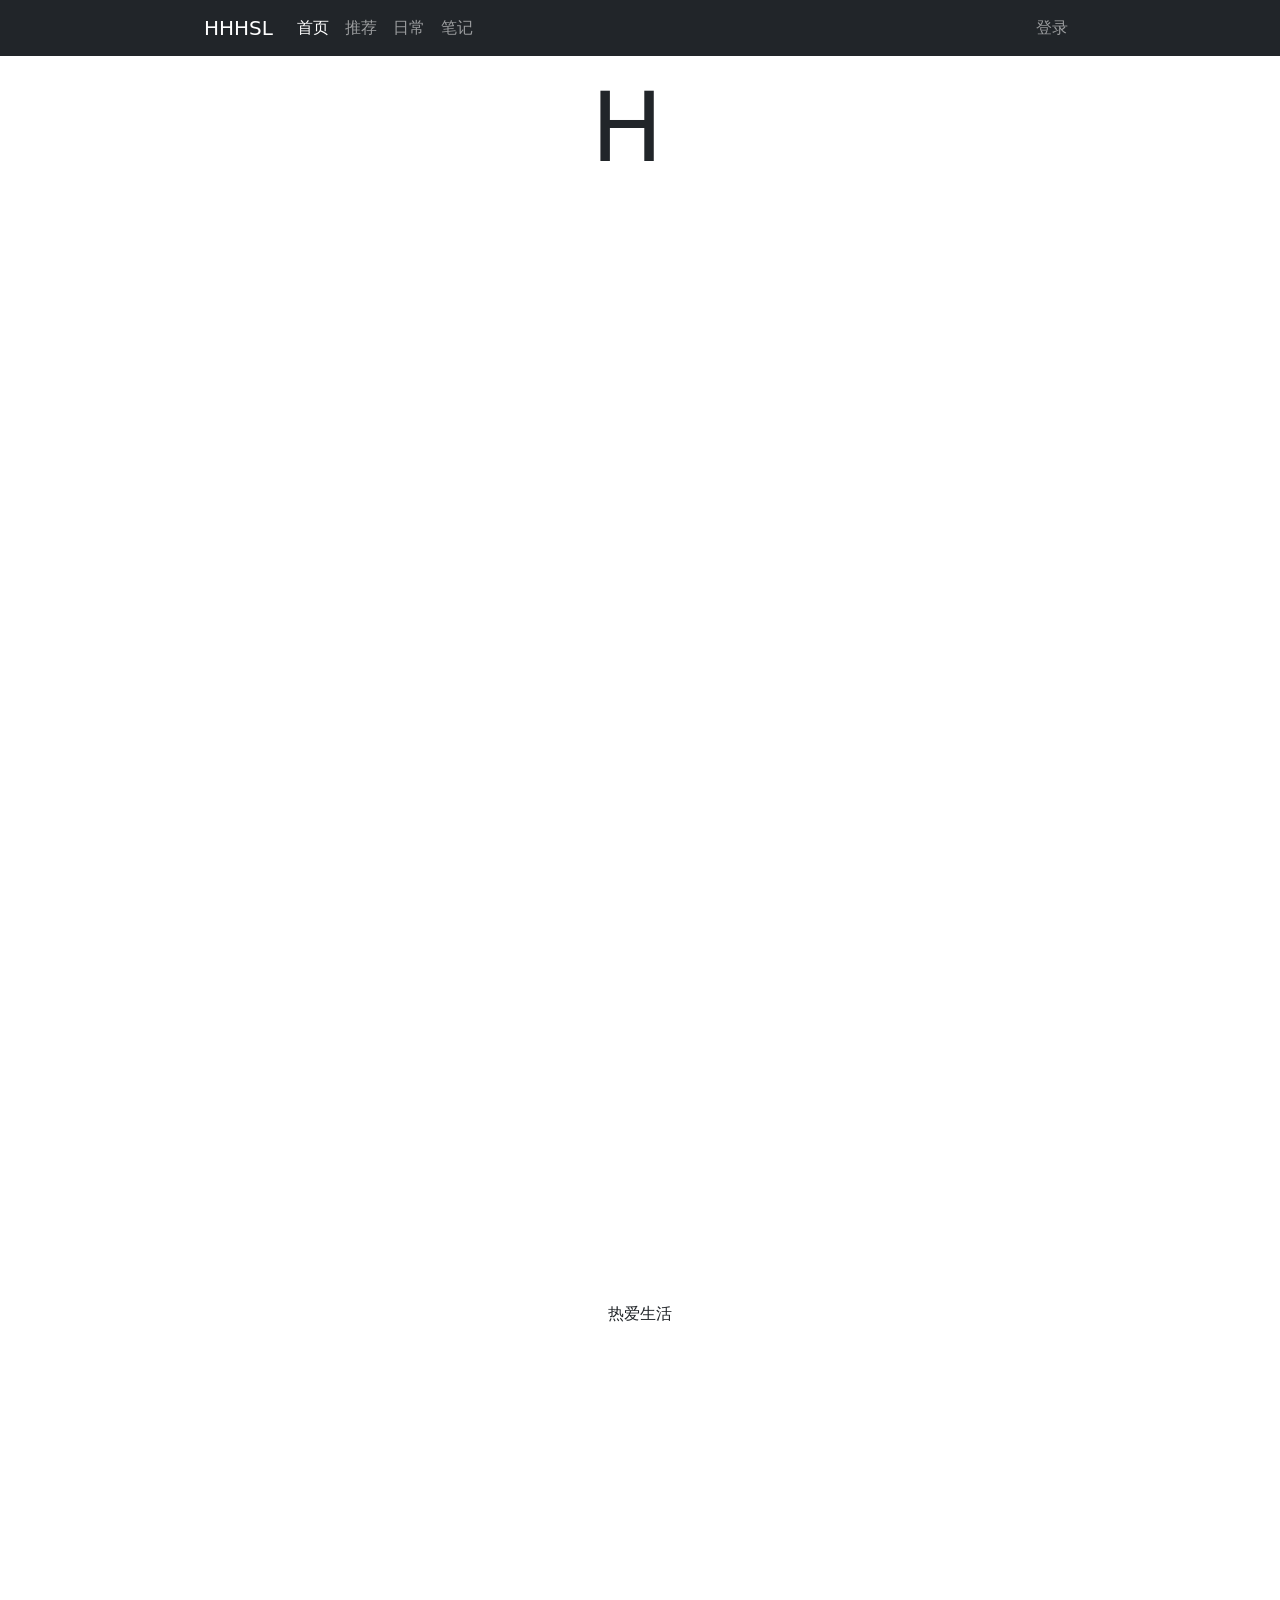
==== index.html @ 60bb008b "HHHSL" ====
<!DOCTYPE html>
<html>

<head>
    <meta charset="UTF-8">
    <meta http-equiv="X-UA-Compatible" content="IE=edge">
    <meta name="viewport" content="width=device-width, initial-scale=1.0">
    <link href="https://cdn.jsdelivr.net/npm/bootstrap@5.0.0-beta3/dist/css/bootstrap.min.css" rel="stylesheet" integrity="sha384-eOJMYsd53ii+scO/bJGFsiCZc+5NDVN2yr8+0RDqr0Ql0h+rP48ckxlpbzKgwra6" crossorigin="anonymous">
    <link rel="stylesheet" href="https://cdnjs.cloudflare.com/ajax/libs/animate.css/4.1.1/animate.min.css" />
    <link rel="stylesheet" href="css/index.css">
    <link rel="icon" href="img/1.jpg">
    <script src="https://cdn.bootcdn.net/ajax/libs/jquery/2.2.0/jquery.js" type="text/javascript" charset="utf-8"></script>
    <script src="https://cdn.jsdelivr.net/npm/bootstrap@5.0.0-beta3/dist/js/bootstrap.min.js" integrity="sha384-j0CNLUeiqtyaRmlzUHCPZ+Gy5fQu0dQ6eZ/xAww941Ai1SxSY+0EQqNXNE6DZiVc" crossorigin="anonymous"></script>
    <script src="js/index.js"></script>
    <title>HHHSL</title>
</head>

<body>
    <script src="js/navigation.js"></script>

    <!-- 主体 -->
    <div id="subject">
        <div class="hi" id="hi">
            <p class="animate__animated animate__backInDown">H<span>i</span></p>
            <p>这里是HHHSL</p>
        </div>
        <div class="introduce" id="introduce">
            
            <P class="">热爱生活</P>
            
        </div>
        <div class="introduce1" id="introduce1">

        </div>
    </div>
    <!-- 底部 -->
    <div id="bottom">

    </div>
</body>

</html>
---- css/index.css ----
@media (min-width: 1200px) { 
    .navbar .container{
        width: 70%;
    }
 }
 @media (min-width: 576px) { 
    .hi{
        font-size: 6em;
    }
 }
 @media (max-width: 576px) { 
    .hi  p:nth-child(1){
        font-size: 5em;
    }
 }
/* 主体部分 */
#subject{
    margin-top: 56px;
}
.hi{
    transition: background-color 2s;
}
.hi p:nth-child(2){
    font-size: 2.9em;
    opacity: 0;
}
.hi,.introduce{
    display: flex;
    align-items: center;
    justify-content: center;
    flex-wrap: wrap;
    text-align: center;
}
.hi p{
    margin-bottom: 0px;
}
.hi span{
    opacity: 0.0;
}
.introduce p{
}
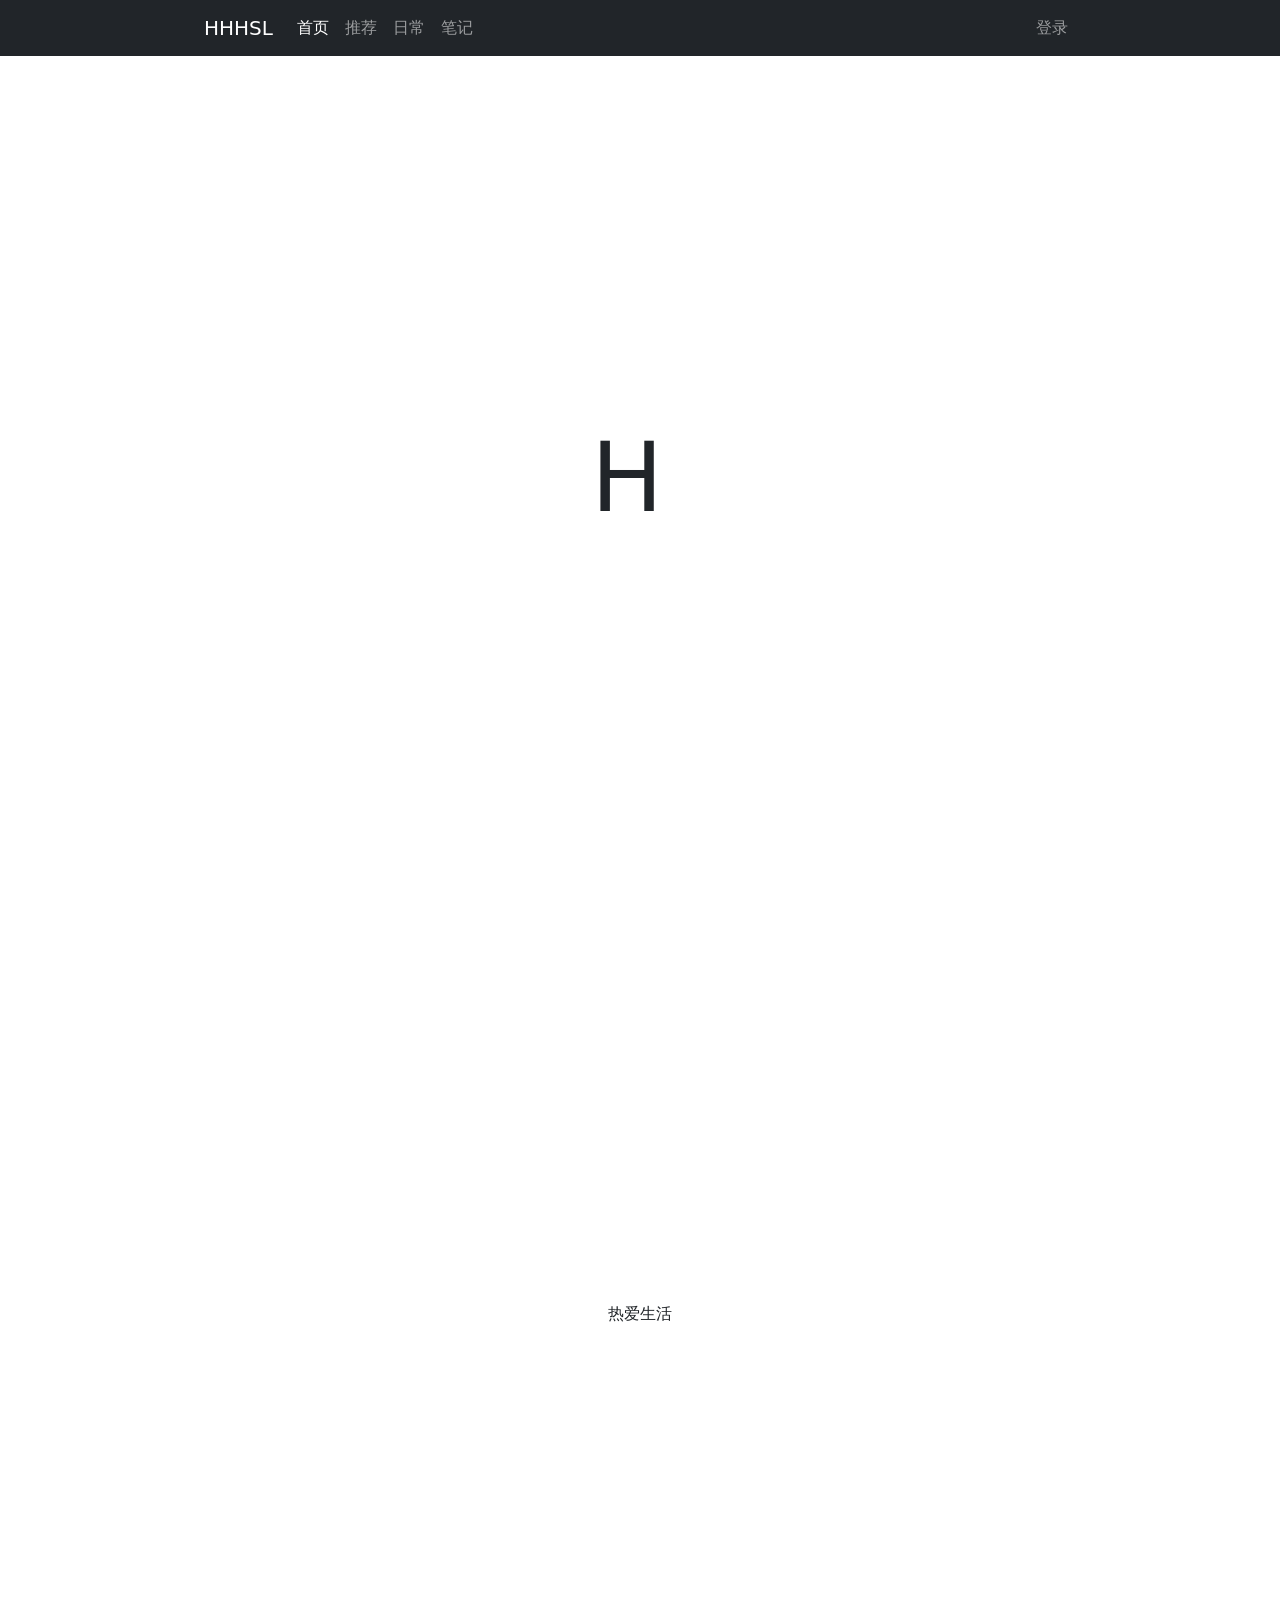
==== commit 4675a1ed: "H" ====
--- a/index.html
+++ b/index.html
@@ -22,7 +22,7 @@
     <div id="subject">
         <div class="hi" id="hi">
             <p class="animate__animated animate__backInDown">H<span>i</span></p>
-            <p>这里是HHHSL</p>
+
         </div>
         <div class="introduce" id="introduce">
             
--- a/css/index.css
+++ b/css/index.css
@@ -21,15 +21,14 @@
 .hi{
     transition: background-color 2s;
 }
-.hi p:nth-child(2){
-    font-size: 2.9em;
-    opacity: 0;
-}
 .hi,.introduce{
     display: flex;
     align-items: center;
     justify-content: center;
     flex-wrap: wrap;
+    -webkit-flex-wrap: wrap;
+    -ms-flex-wrap: wrap;
+    -moz-flex-wrap: wrap;
     text-align: center;
 }
 .hi p{
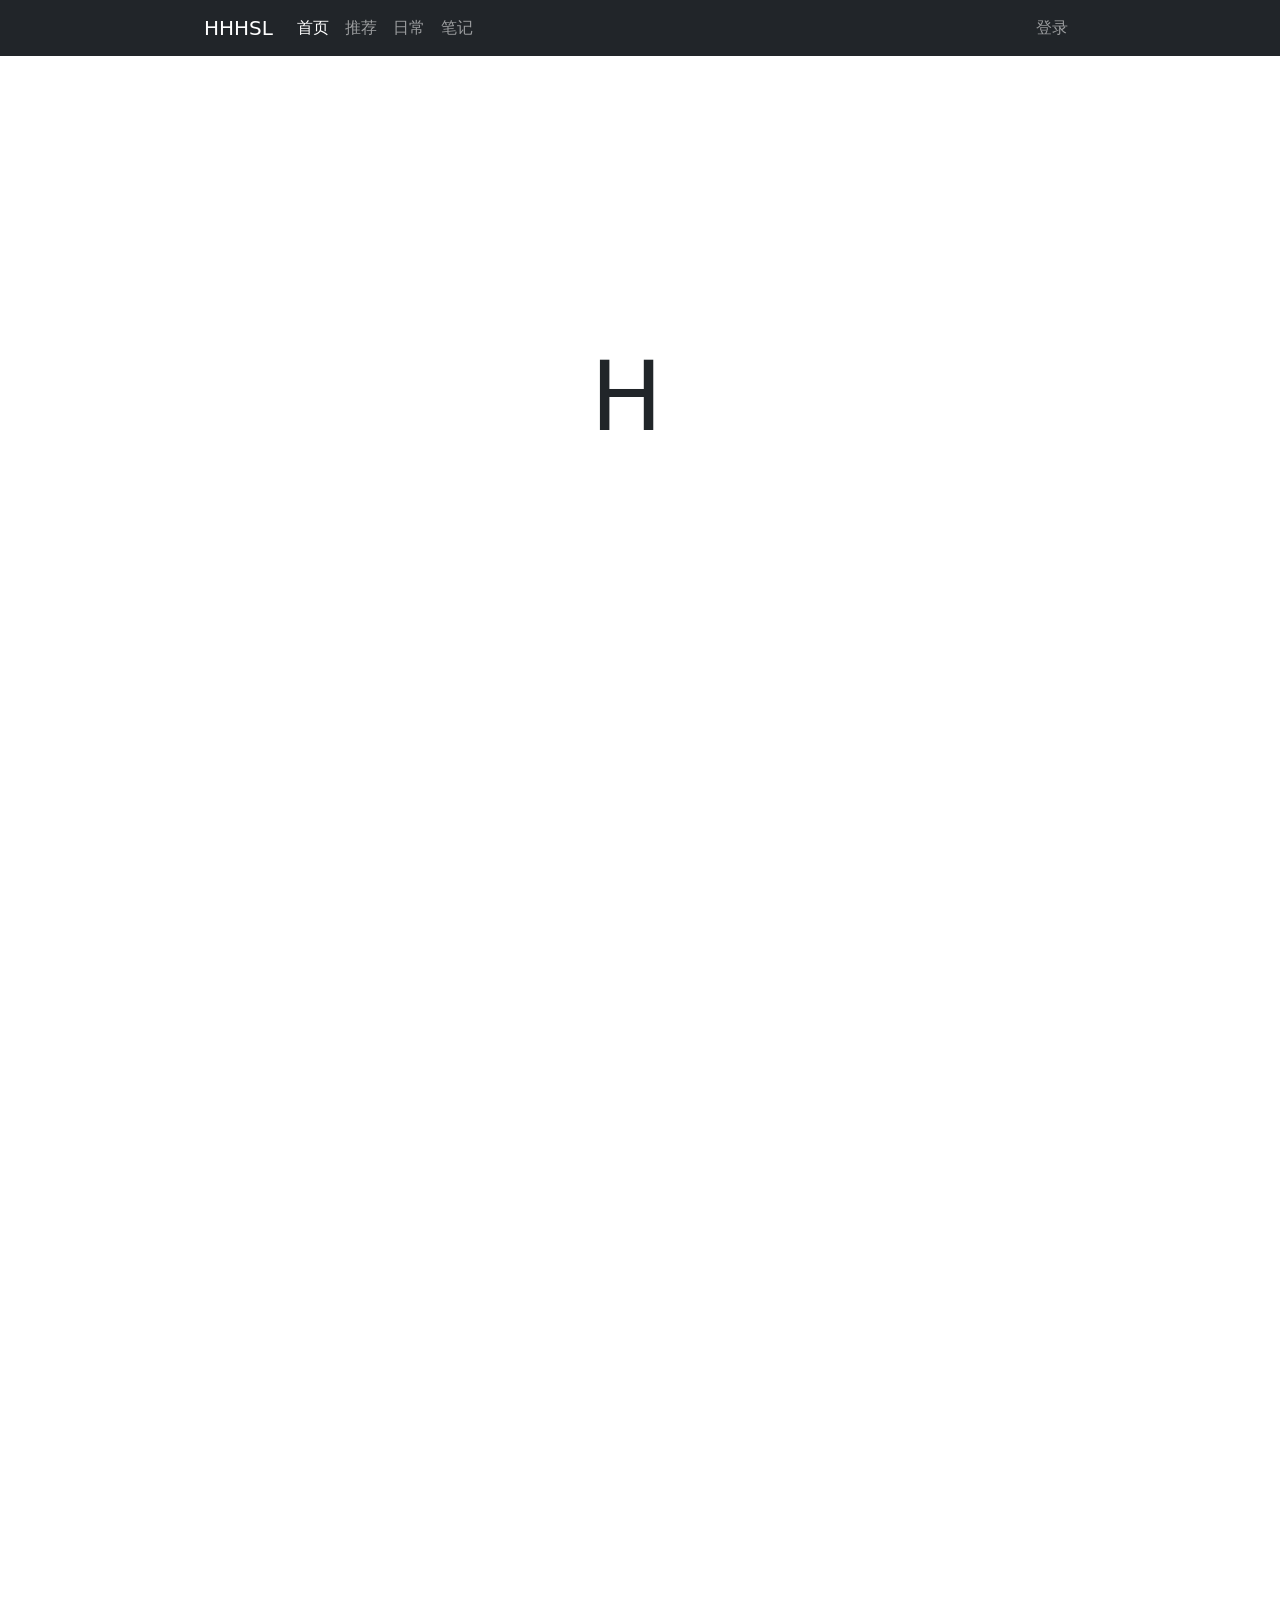
==== commit d640f60d: "HHHH" ====
--- a/index.html
+++ b/index.html
@@ -19,19 +19,20 @@
     <script src="js/navigation.js"></script>
 
     <!-- 主体 -->
-    <div id="subject">
-        <div class="hi" id="hi">
-            <p class="animate__animated animate__backInDown">H<span>i</span></p>
-
+    <div class="subject">
+        <div class="hi vh-100">
+            <div class="content">
+                <p class="animate__animated animate__backInDown">H<span>i</span></p>
+                <p>这里是HHHSL</p>
+            </div>
         </div>
-        <div class="introduce" id="introduce">
-            
-            <P class="">热爱生活</P>
+        <div class="hi1 vh-100">
             
         </div>
-        <div class="introduce1" id="introduce1">
+        <div class="hi2 vh-100">
+            
+        </div>
 
-        </div>
     </div>
     <!-- 底部 -->
     <div id="bottom">
--- a/css/index.css
+++ b/css/index.css
@@ -1,44 +1,42 @@
- 
-@media (min-width: 1200px) { 
-    .navbar .container{
-        width: 70%;
-    }
+ @media (min-width: 1200px) {
+     .navbar .container {
+         width: 70%;
+     }
  }
- @media (min-width: 576px) { 
-    .hi{
-        font-size: 6em;
-    }
+
+ @media (min-width: 576px) {
+     .hi p:nth-child(1) {
+         font-size: 6em;
+     }
  }
- @media (max-width: 576px) { 
-    .hi  p:nth-child(1){
-        font-size: 5em;
-    }
+
+ @media (max-width: 576px) {
+     .hi p:nth-child(1) {
+         font-size: 5em;
+     }
  }
-/* 主体部分 */
-#subject{
-    margin-top: 56px;
-}
-.hi{
-    transition: background-color 2s;
-}
-.hi,.introduce{
-    display: flex;
-    align-items: center;
-    justify-content: center;
-    flex-wrap: wrap;
-    -webkit-flex-wrap: wrap;
-    -ms-flex-wrap: wrap;
-    -moz-flex-wrap: wrap;
-    text-align: center;
-}
-.hi p{
-    margin-bottom: 0px;
-}
-.hi span{
-    opacity: 0.0;
-}
-.introduce p{
-}
 
+ /* 主体部分 */
 
+ /* 模拟表格居中 */
 
+ .hi {
+     display: table;
+     width: 100%;
+     transition: background-color 2s;
+ }
+
+ .hi .content {
+     display: table-cell;
+     vertical-align: middle;
+     text-align: center;
+ }
+
+ .hi span, .hi p:nth-child(2) {
+     opacity: 0;
+ }
+
+ .hi p:nth-child(2) {
+     position: relative;
+     top: 30%;
+ }
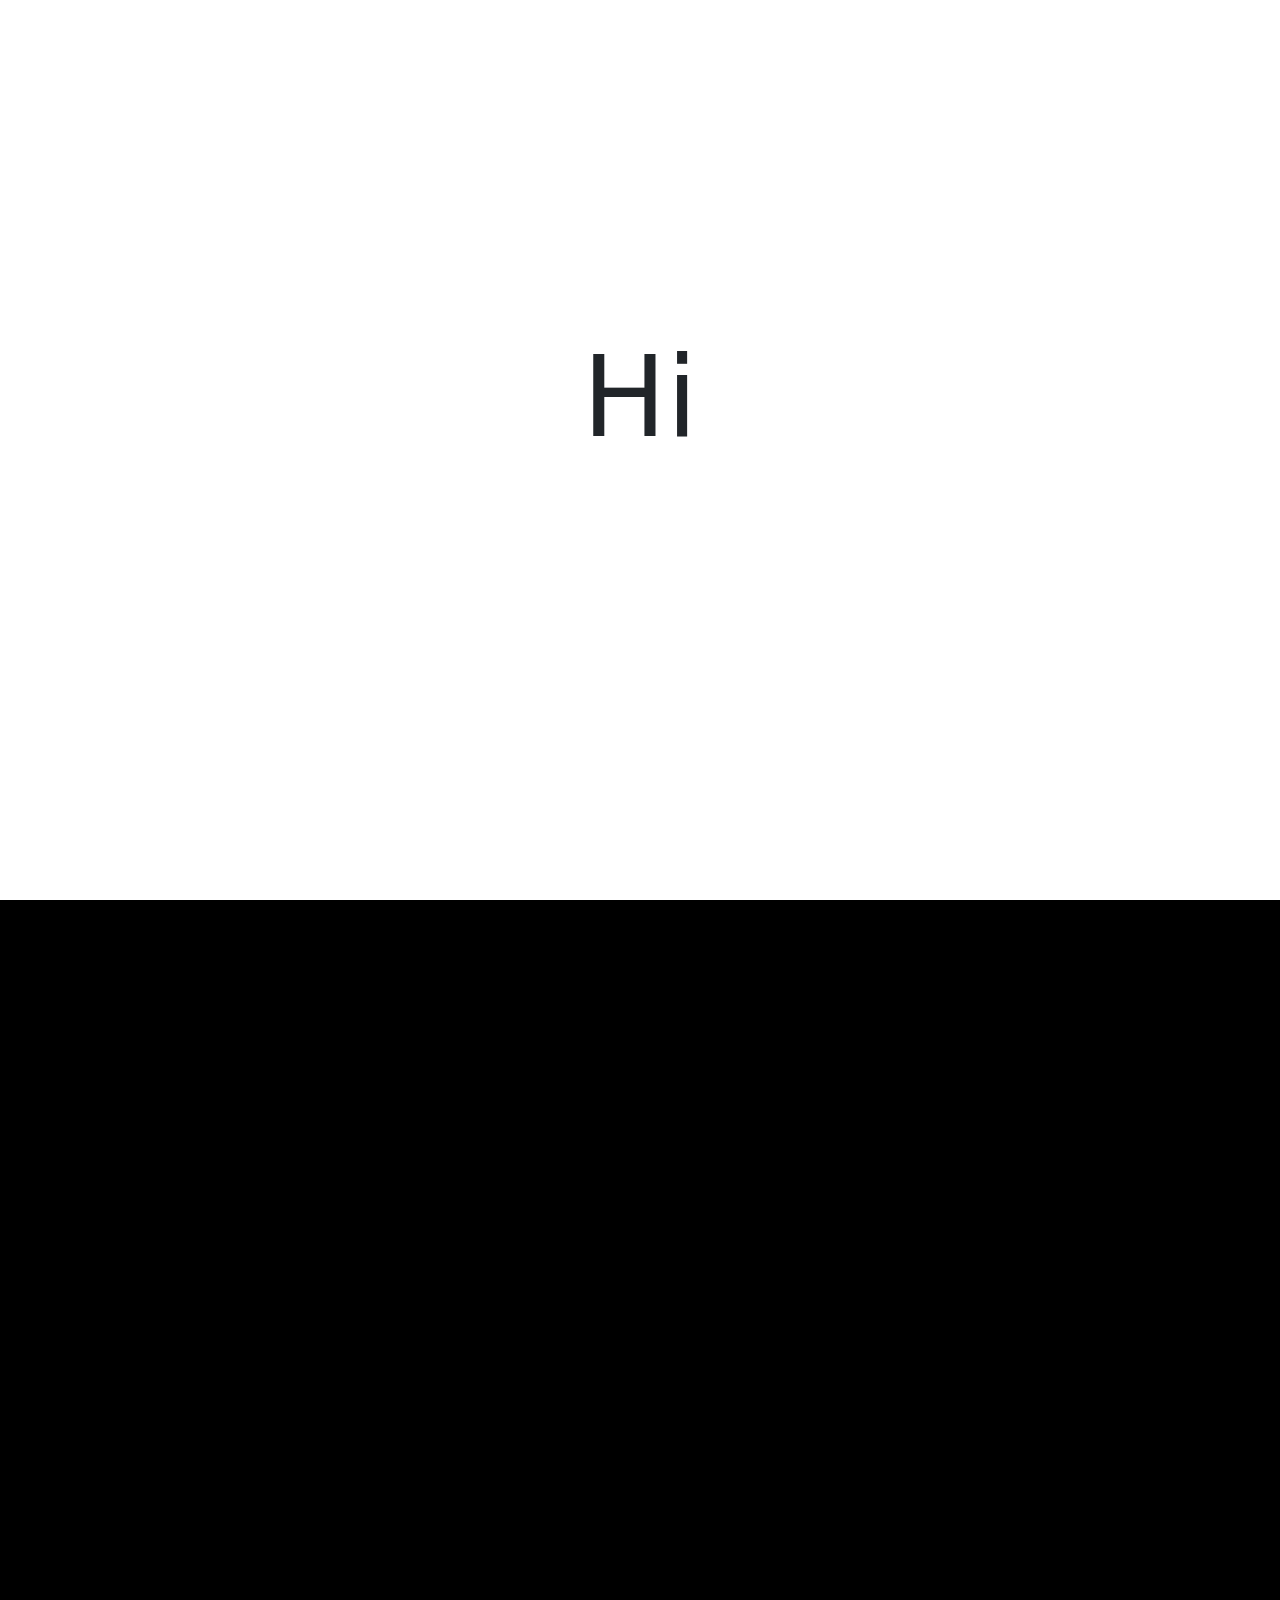
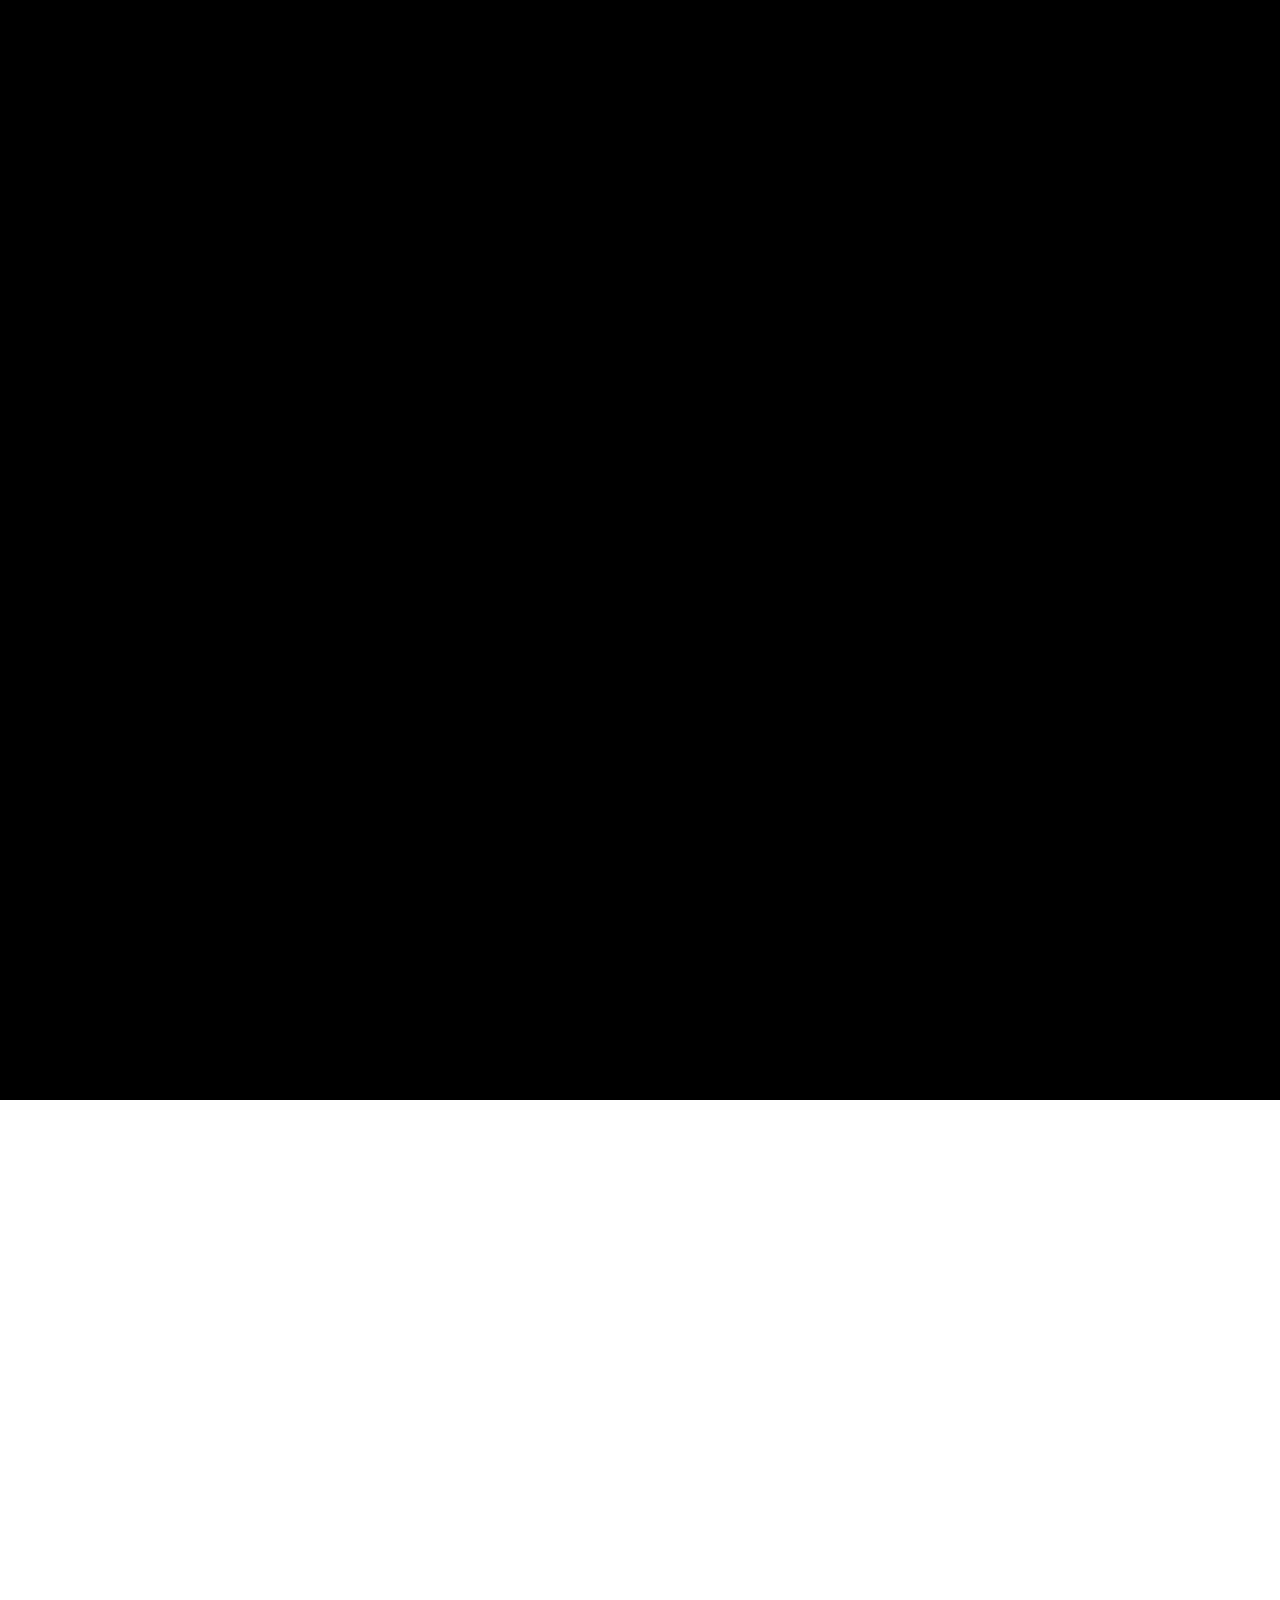
==== commit b64e672d: "HHH" ====
--- a/index.html
+++ b/index.html
@@ -26,13 +26,18 @@
                 <p>这里是HHHSL</p>
             </div>
         </div>
-        <div class="hi1 vh-100">
+        <div class="hi1 vh-100" style="background-color: black;" id="hi1">
+            <div class="content1">
+                <p>aaa</p>
+            </div>
+            
+        </div>
+        <div class="hi2 vh-100"  style="background-color: black;" id="hi1">
             
         </div>
         <div class="hi2 vh-100">
             
         </div>
-
     </div>
     <!-- 底部 -->
     <div id="bottom">
--- a/css/index.css
+++ b/css/index.css
@@ -6,7 +6,7 @@
 
  @media (min-width: 576px) {
      .hi p:nth-child(1) {
-         font-size: 6em;
+         font-size: 7em;
      }
  }
 
@@ -16,27 +16,38 @@
      }
  }
 
+ /* 导航栏 */
+
+ #navigation_bar .navbar {
+     transition: opacity 2s;
+ }
+
  /* 主体部分 */
 
  /* 模拟表格居中 */
 
- .hi {
+ .hi, .hi1 {
      display: table;
      width: 100%;
      transition: background-color 2s;
  }
 
- .hi .content {
+ .hi .content, .hi1 .content1 {
      display: table-cell;
      vertical-align: middle;
      text-align: center;
  }
 
- .hi span, .hi p:nth-child(2) {
+ .hi span, .hi p:nth-child(2) ,.hi1 p,#navigation_bar .navbar{
      opacity: 0;
  }
 
  .hi p:nth-child(2) {
      position: relative;
      top: 30%;
+ }
+
+ .hi1 p{
+    position: relative;
+    color: white;
  }
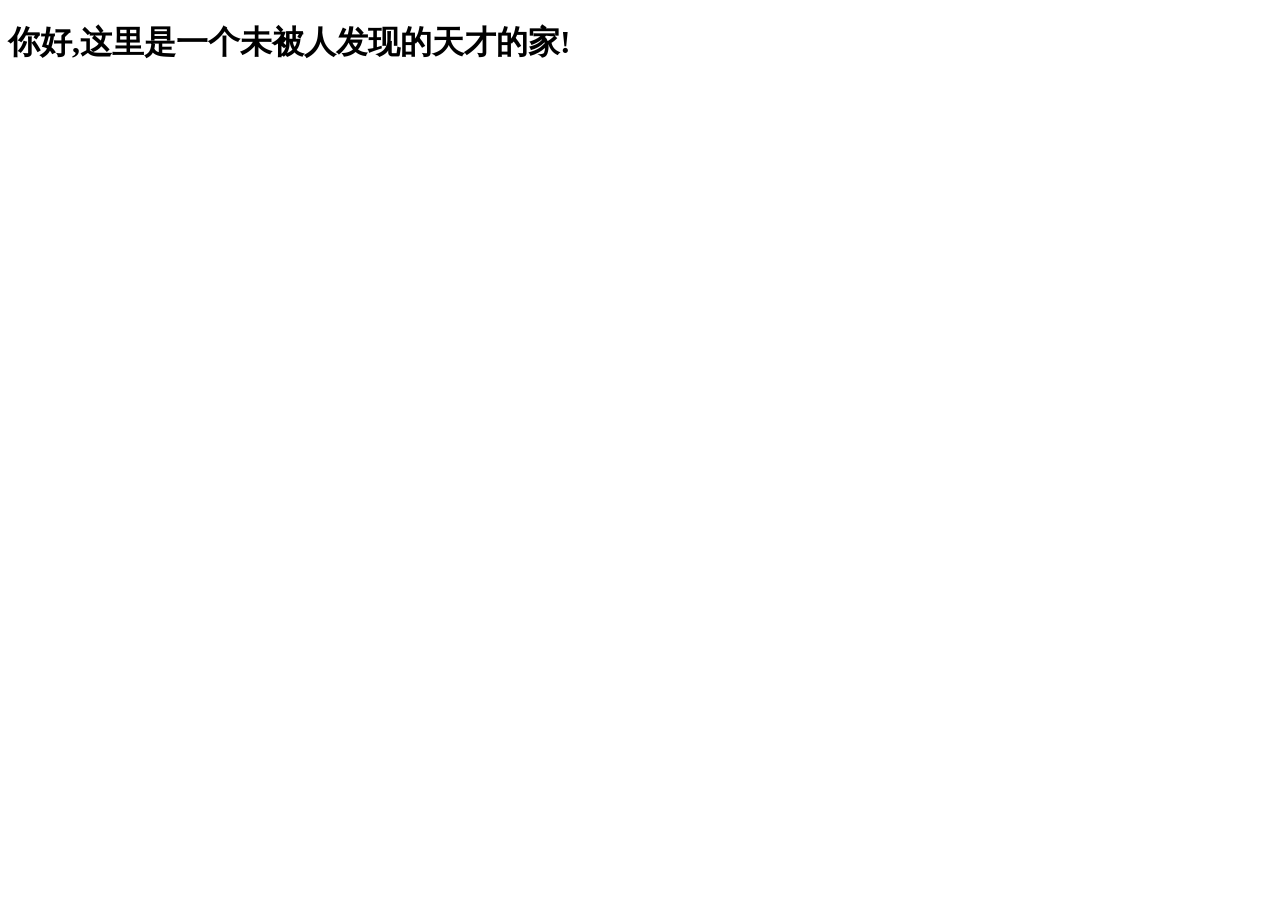
==== commit 970625b0: "“第一次提交”" ====
--- a/index.html
+++ b/index.html
@@ -1,48 +1,12 @@
 <!DOCTYPE html>
-<html>
-
+<html lang="en">
 <head>
     <meta charset="UTF-8">
-    <meta http-equiv="X-UA-Compatible" content="IE=edge">
     <meta name="viewport" content="width=device-width, initial-scale=1.0">
-    <link href="https://cdn.jsdelivr.net/npm/bootstrap@5.0.0-beta3/dist/css/bootstrap.min.css" rel="stylesheet" integrity="sha384-eOJMYsd53ii+scO/bJGFsiCZc+5NDVN2yr8+0RDqr0Ql0h+rP48ckxlpbzKgwra6" crossorigin="anonymous">
-    <link rel="stylesheet" href="https://cdnjs.cloudflare.com/ajax/libs/animate.css/4.1.1/animate.min.css" />
-    <link rel="stylesheet" href="css/index.css">
-    <link rel="icon" href="img/1.jpg">
-    <script src="https://cdn.bootcdn.net/ajax/libs/jquery/2.2.0/jquery.js" type="text/javascript" charset="utf-8"></script>
-    <script src="https://cdn.jsdelivr.net/npm/bootstrap@5.0.0-beta3/dist/js/bootstrap.min.js" integrity="sha384-j0CNLUeiqtyaRmlzUHCPZ+Gy5fQu0dQ6eZ/xAww941Ai1SxSY+0EQqNXNE6DZiVc" crossorigin="anonymous"></script>
-    <script src="js/index.js"></script>
-    <title>HHHSL</title>
+    <title>Document</title>
 </head>
+<body>
+    <h1>你好,这里是一个未被人发现的天才的家!</h1>
 
-<body>
-    <script src="js/navigation.js"></script>
-
-    <!-- 主体 -->
-    <div class="subject">
-        <div class="hi vh-100">
-            <div class="content">
-                <p class="animate__animated animate__backInDown">H<span>i</span></p>
-                <p>这里是HHHSL</p>
-            </div>
-        </div>
-        <div class="hi1 vh-100" style="background-color: black;" id="hi1">
-            <div class="content1">
-                <p>aaa</p>
-            </div>
-            
-        </div>
-        <div class="hi2 vh-100"  style="background-color: black;" id="hi1">
-            
-        </div>
-        <div class="hi2 vh-100">
-            
-        </div>
-    </div>
-    <!-- 底部 -->
-    <div id="bottom">
-
-    </div>
 </body>
-
 </html>
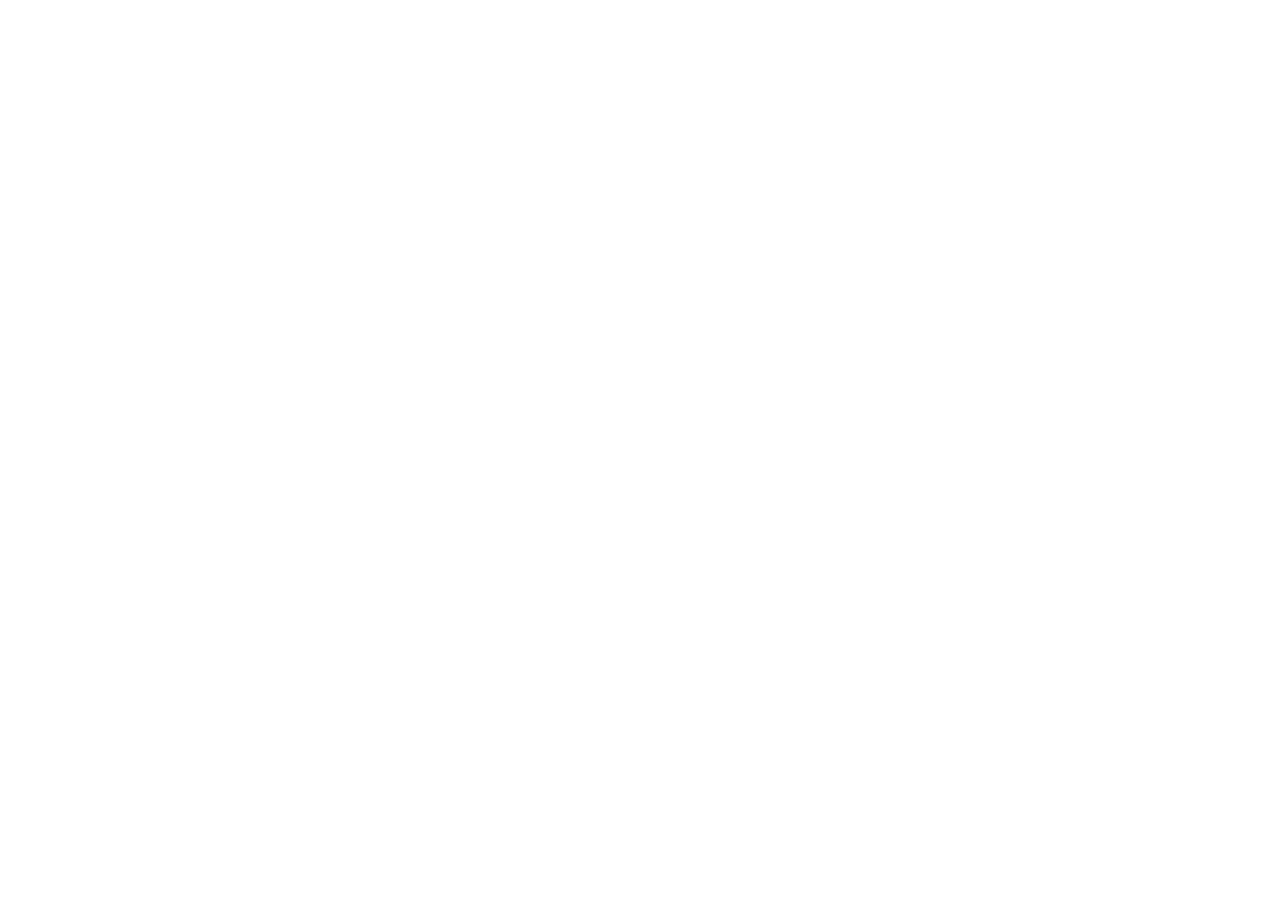
==== commit a274b3a8: "Update index.html" ====
--- a/index.html
+++ b/index.html
@@ -4,9 +4,11 @@
     <meta charset="UTF-8">
     <meta name="viewport" content="width=device-width, initial-scale=1.0">
     <title>Document</title>
+    <script>
+        window.location.href = "https://hhhsl.cn";
+    </script>
 </head>
 <body>
     <h1>你好,这里是一个未被人发现的天才的家!</h1>
-
 </body>
-</html>+</html>
